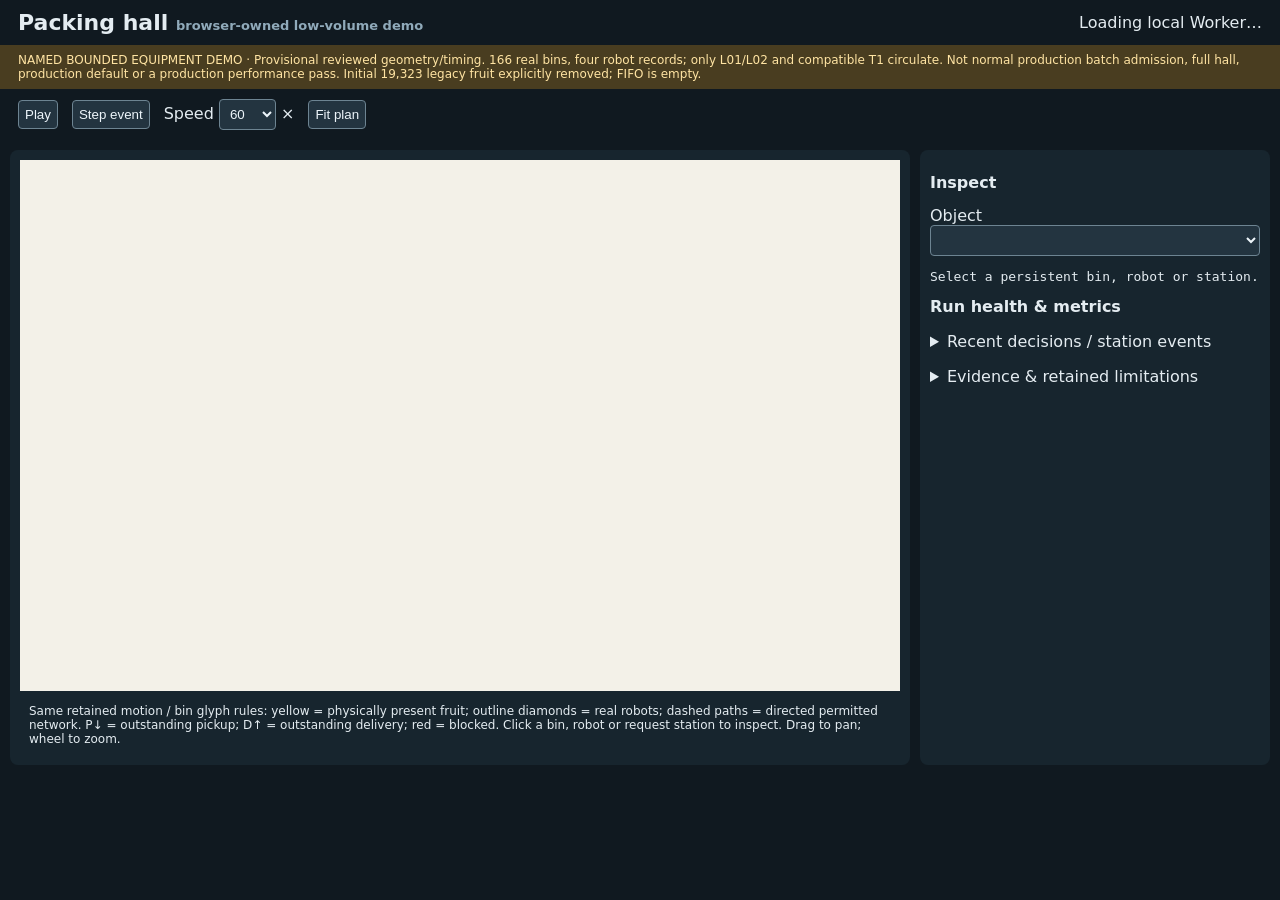
==== index.html @ 9fd9d306 "Publish latest browser-owned AGV circulation demo" ====
<!doctype html><html lang="en"><meta charset="utf-8"><meta name="viewport" content="width=device-width"><meta http-equiv="refresh" content="0;url=browser/index.html"><title>Packing hall simulation</title><a href="browser/index.html">Open packing hall simulation</a></html>
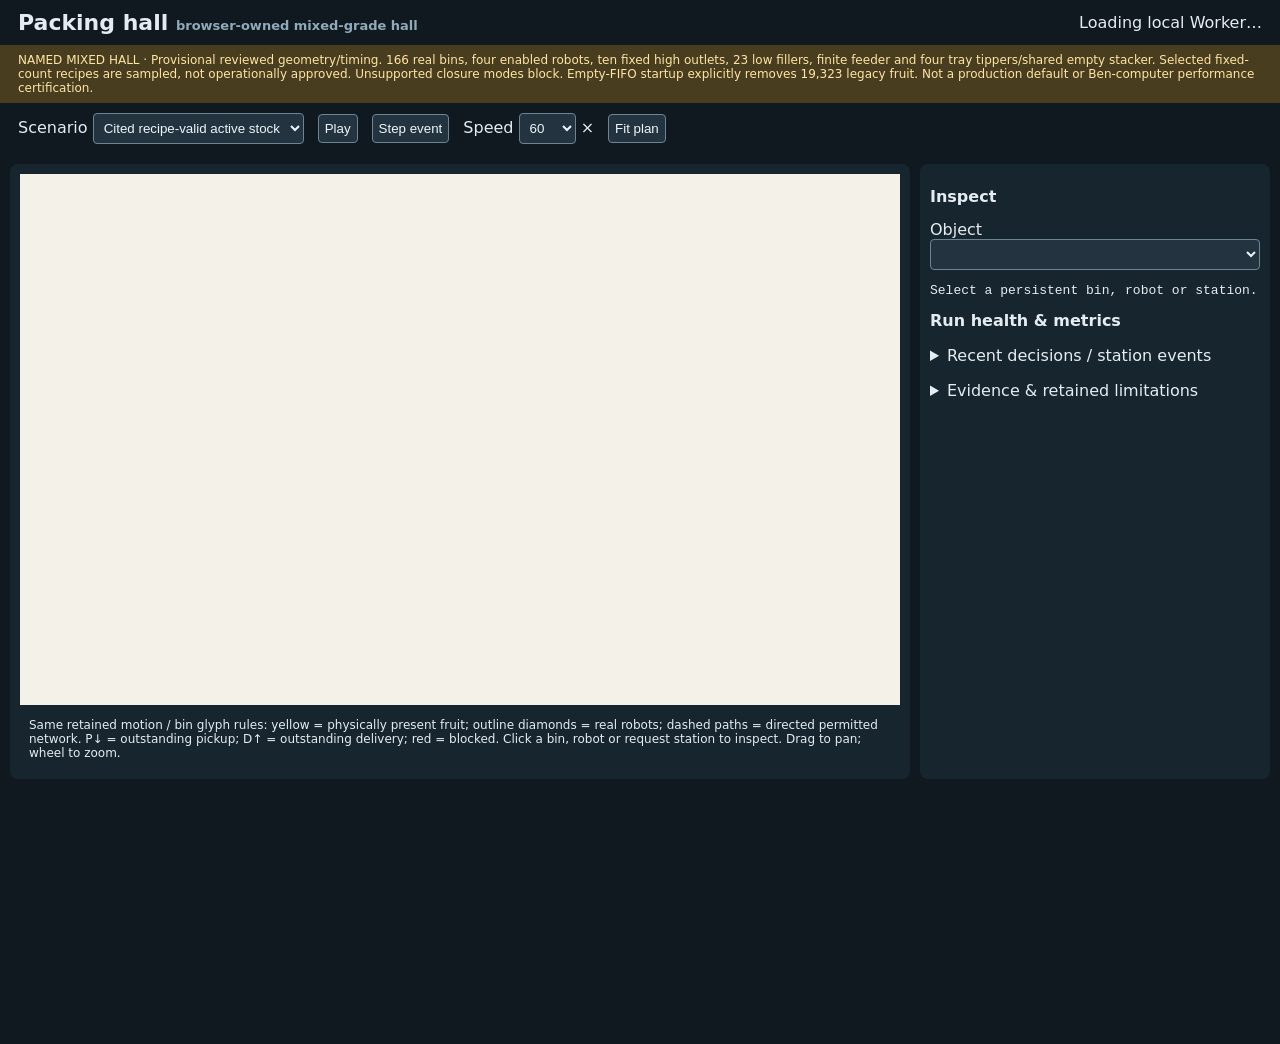
==== commit 417f72aa: "Publish full FIFO mixed hall and indexed event-driven scheduler" ====
--- a/index.html
+++ b/index.html
@@ -1 +1 @@
-<!doctype html><html lang="en"><meta charset="utf-8"><meta name="viewport" content="width=device-width"><meta http-equiv="refresh" content="0;url=browser/index.html"><title>Packing hall simulation</title><a href="browser/index.html">Open packing hall simulation</a></html>
+<!doctype html><html lang="en"><meta charset="utf-8"><meta name="viewport" content="width=device-width"><meta http-equiv="refresh" content="0;url=browser/index.html?scenario=active"><title>Packing hall simulation</title><a href="browser/index.html?scenario=active">Open mixed-hall FIFO simulation</a></html>
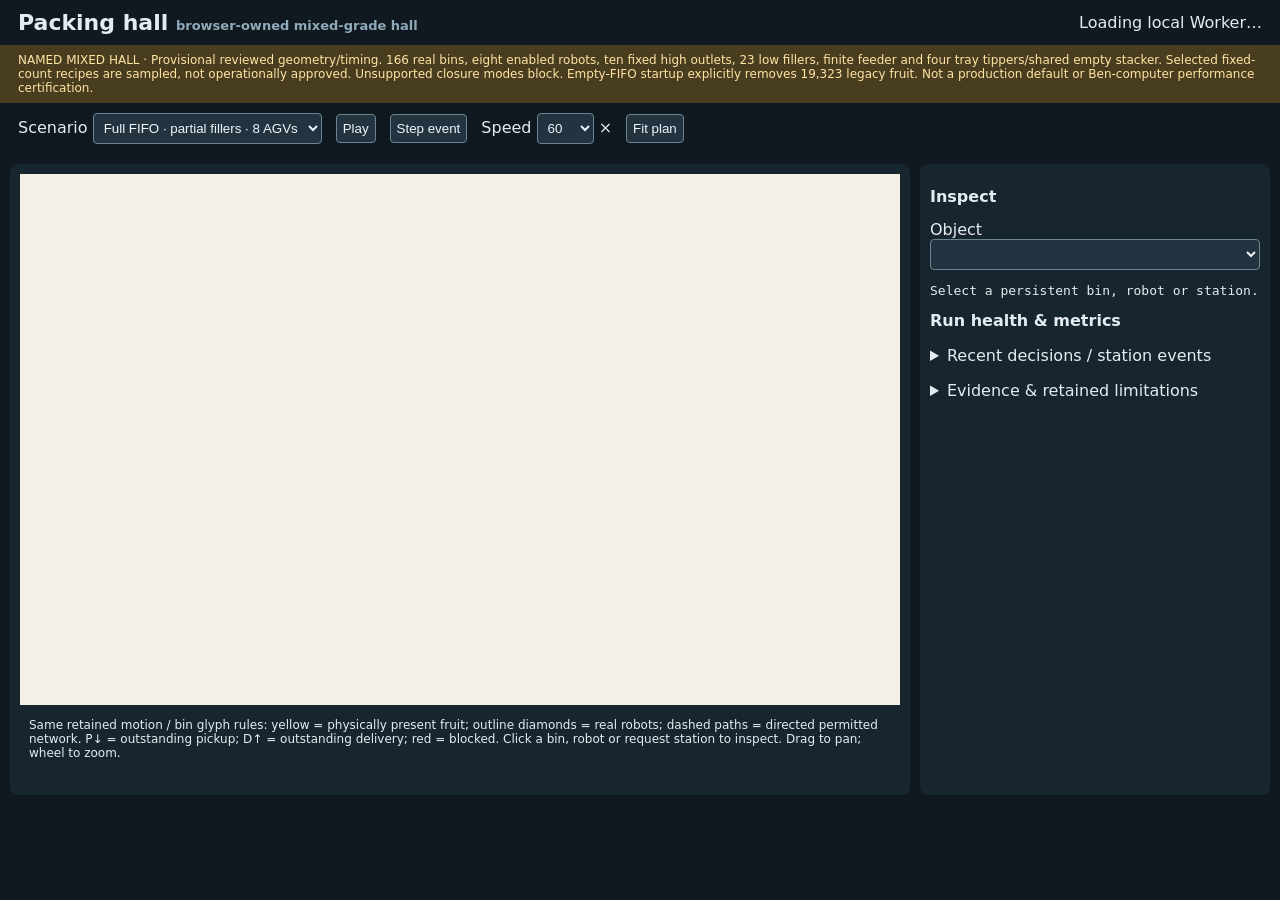
==== commit 32991e83: "Publish full two-SKU FIFO and random partial filler startup" ====
--- a/index.html
+++ b/index.html
@@ -1 +1 @@
-<!doctype html><html lang="en"><meta charset="utf-8"><meta name="viewport" content="width=device-width"><meta http-equiv="refresh" content="0;url=browser/index.html?scenario=active"><title>Packing hall simulation</title><a href="browser/index.html?scenario=active">Open mixed-hall FIFO simulation</a></html>
+<!doctype html><html lang="en"><meta charset="utf-8"><meta name="viewport" content="width=device-width"><meta http-equiv="refresh" content="0;url=browser/index.html?scenario=working"><title>Packing hall simulation</title><a href="browser/index.html?scenario=working">Open preloaded mixed-hall FIFO simulation</a></html>
